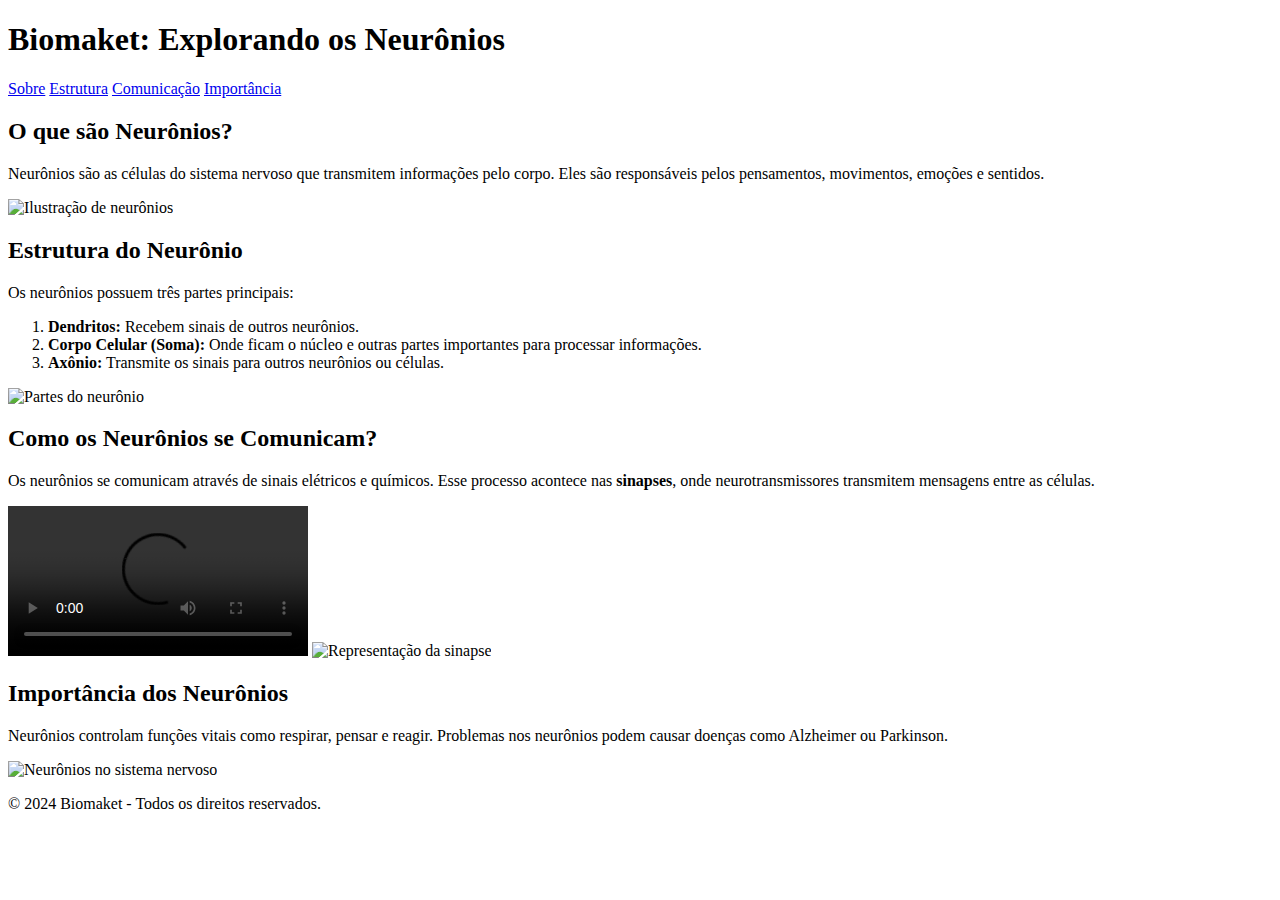
==== Neuronios-INFO3V-main/index.html @ 44509207 "Add files via upload" ====
<!DOCTYPE html>
<html lang="pt-br">
<head>
    <meta charset="UTF-8">
    <meta name="viewport" content="width=device-width, initial-scale=1.0">
    <title>Neurônios</title>
    <link rel="stylesheet" href="../CSS/style.css">
</head>
<body>
    <header>
        <h1>Biomaket: Explorando os Neurônios</h1>
        <nav>
            <a href="#sobre">Sobre</a>
            <a href="#estrutura">Estrutura</a>
            <a href="#comunicacao">Comunicação</a>
            <a href="#importancia">Importância</a>
        </nav>
    </header>

    <main>
        <!-- Sobre os Neurônios -->
        <section id="sobre" class="section">
            <div class="container">
                <h2>O que são Neurônios?</h2>
                <p>Neurônios são as células do sistema nervoso que transmitem informações pelo corpo. Eles são responsáveis pelos pensamentos, movimentos, emoções e sentidos.</p>
                <img src="../IMAGENS/1-o-que-sao-neuronios.png" alt="Ilustração de neurônios" class="imagem-responsiva">
            </div>
        </section>

        <!-- Estrutura dos Neurônios -->
        <section id="estrutura" class="section">
            <div class="container">
                <h2>Estrutura do Neurônio</h2>
                <p>Os neurônios possuem três partes principais:</p>
                <ol>
                    <li><strong>Dendritos:</strong> Recebem sinais de outros neurônios.</li>
                    <li><strong>Corpo Celular (Soma):</strong> Onde ficam o núcleo e outras partes importantes para processar informações.</li>
                    <li><strong>Axônio:</strong> Transmite os sinais para outros neurônios ou células.</li>
                </ol>
                <img src="../IMAGENS/2-estrutura-neuronio.png" alt="Partes do neurônio" class="imagem-responsiva">
            </div>
        </section>

        <!-- Comunicação entre Neurônios -->
        <section id="comunicacao" class="section">
            <div class="container">
                <h2>Como os Neurônios se Comunicam?</h2>
                <p>Os neurônios se comunicam através de sinais elétricos e químicos. Esse processo acontece nas <strong>sinapses</strong>, onde neurotransmissores transmitem mensagens entre as células.</p>
                <video src="../VIDEOS/videobiomaket.mp4" controls></video>
                <img src="../IMAGENS/3-comunicacao-neuronios.png" alt="Representação da sinapse" class="imagem-responsiva">
            </div>
        </section>

        <!-- Importância dos Neurônios -->
        <section id="importancia" class="section">
            <div class="container">
                <h2>Importância dos Neurônios</h2>
                <p>Neurônios controlam funções vitais como respirar, pensar e reagir. Problemas nos neurônios podem causar doenças como Alzheimer ou Parkinson.</p>
                <img src="../IMAGENS/4-importancia-neuronios.png" alt="Neurônios no sistema nervoso" class="imagem-responsiva">
            </div>
        </section>
    </main>

    <footer class="footer">
        <div class="container">
            <p>&copy; 2024 Biomaket - Todos os direitos reservados.</p>
        </div>
    </footer>
</body>
</html>
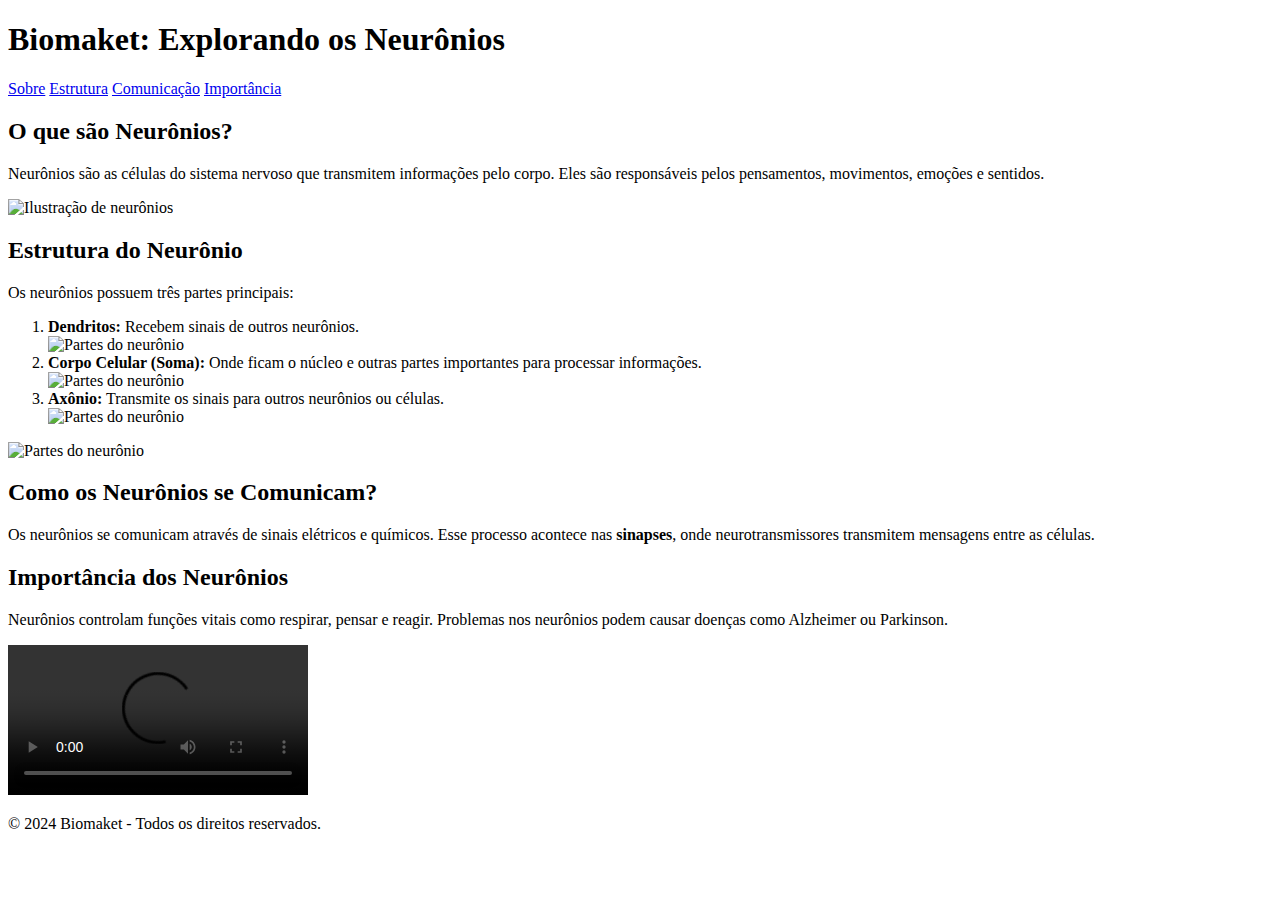
==== commit 11424f41: "Update index.html" ====
--- a/Neuronios-INFO3V-main/index.html
+++ b/Neuronios-INFO3V-main/index.html
@@ -23,7 +23,7 @@
             <div class="container">
                 <h2>O que são Neurônios?</h2>
                 <p>Neurônios são as células do sistema nervoso que transmitem informações pelo corpo. Eles são responsáveis pelos pensamentos, movimentos, emoções e sentidos.</p>
-                <img src="../IMAGENS/1-o-que-sao-neuronios.png" alt="Ilustração de neurônios" class="imagem-responsiva">
+                <img src="../IMAGENS/1-o-que-sao-neuronios.jpeg" alt="Ilustração de neurônios" class="imagem-responsiva">
             </div>
         </section>
 
@@ -34,8 +34,11 @@
                 <p>Os neurônios possuem três partes principais:</p>
                 <ol>
                     <li><strong>Dendritos:</strong> Recebem sinais de outros neurônios.</li>
+                    <img src="../IMAGENS/dendritos.jpeg" alt="Partes do neurônio" class="imagem-responsiva">
                     <li><strong>Corpo Celular (Soma):</strong> Onde ficam o núcleo e outras partes importantes para processar informações.</li>
+                    <img src="../IMAGENS/soma.jpeg" alt="Partes do neurônio" class="imagem-responsiva">
                     <li><strong>Axônio:</strong> Transmite os sinais para outros neurônios ou células.</li>
+                    <img src="../IMAGENS/axonio.jpeg" alt="Partes do neurônio" class="imagem-responsiva">
                 </ol>
                 <img src="../IMAGENS/2-estrutura-neuronio.png" alt="Partes do neurônio" class="imagem-responsiva">
             </div>
@@ -46,8 +49,7 @@
             <div class="container">
                 <h2>Como os Neurônios se Comunicam?</h2>
                 <p>Os neurônios se comunicam através de sinais elétricos e químicos. Esse processo acontece nas <strong>sinapses</strong>, onde neurotransmissores transmitem mensagens entre as células.</p>
-                <video src="../VIDEOS/videobiomaket.mp4" controls></video>
-                <img src="../IMAGENS/3-comunicacao-neuronios.png" alt="Representação da sinapse" class="imagem-responsiva">
+               
             </div>
         </section>
 
@@ -56,7 +58,7 @@
             <div class="container">
                 <h2>Importância dos Neurônios</h2>
                 <p>Neurônios controlam funções vitais como respirar, pensar e reagir. Problemas nos neurônios podem causar doenças como Alzheimer ou Parkinson.</p>
-                <img src="../IMAGENS/4-importancia-neuronios.png" alt="Neurônios no sistema nervoso" class="imagem-responsiva">
+                <video src="../VIDEOS/videobiomaket.mp4" controls></video>
             </div>
         </section>
     </main>
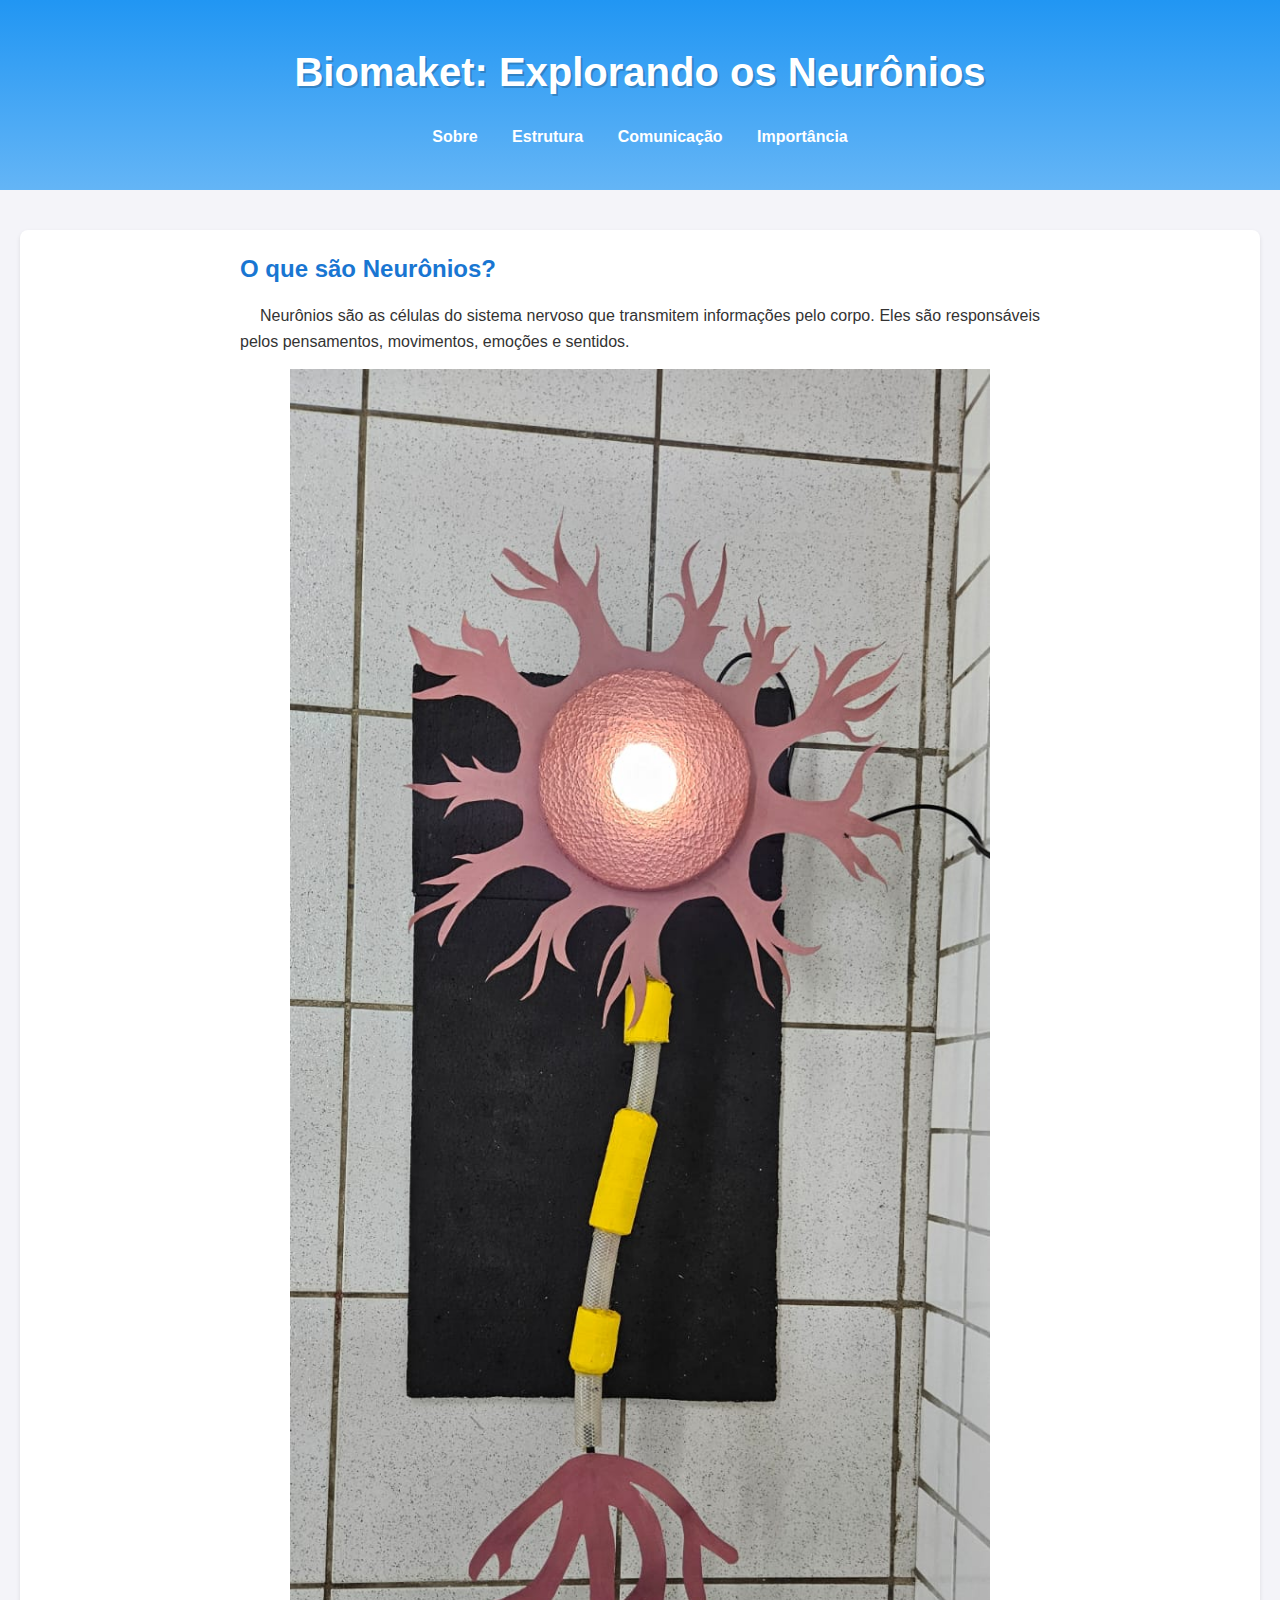
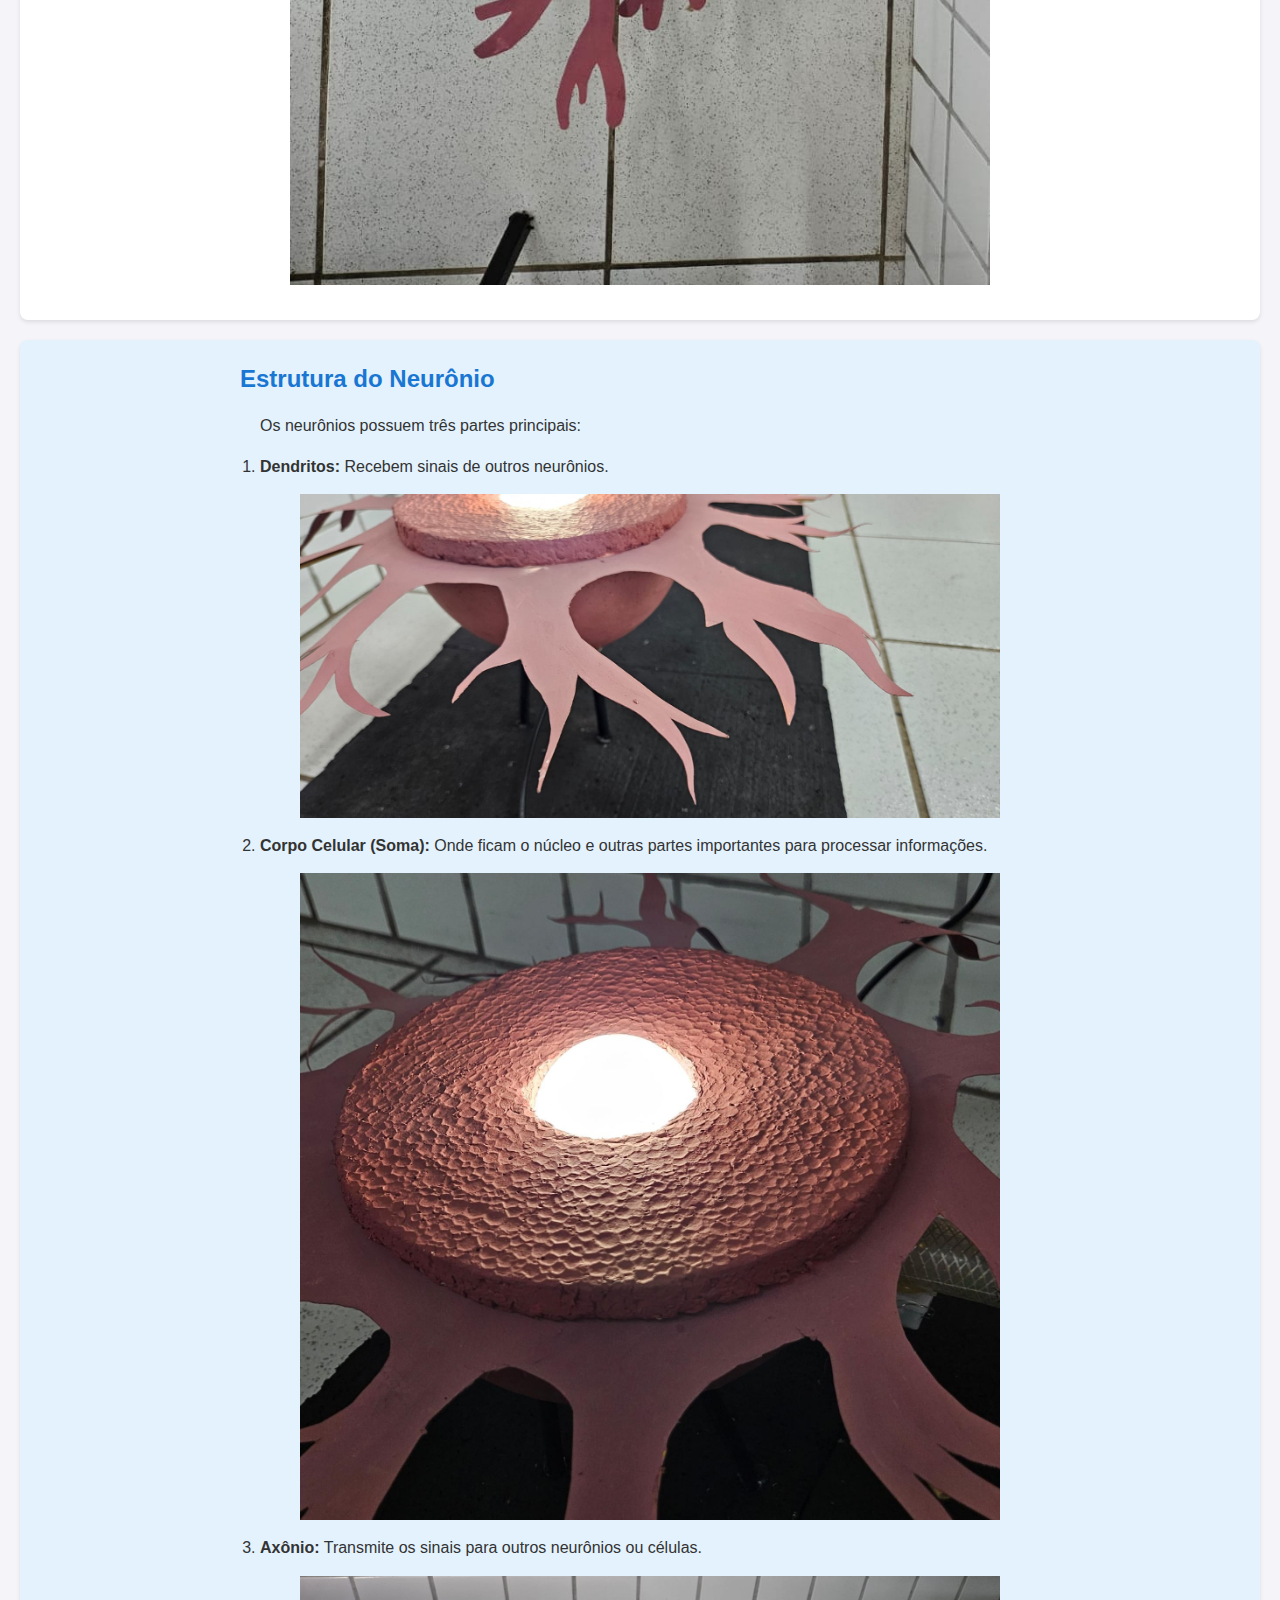
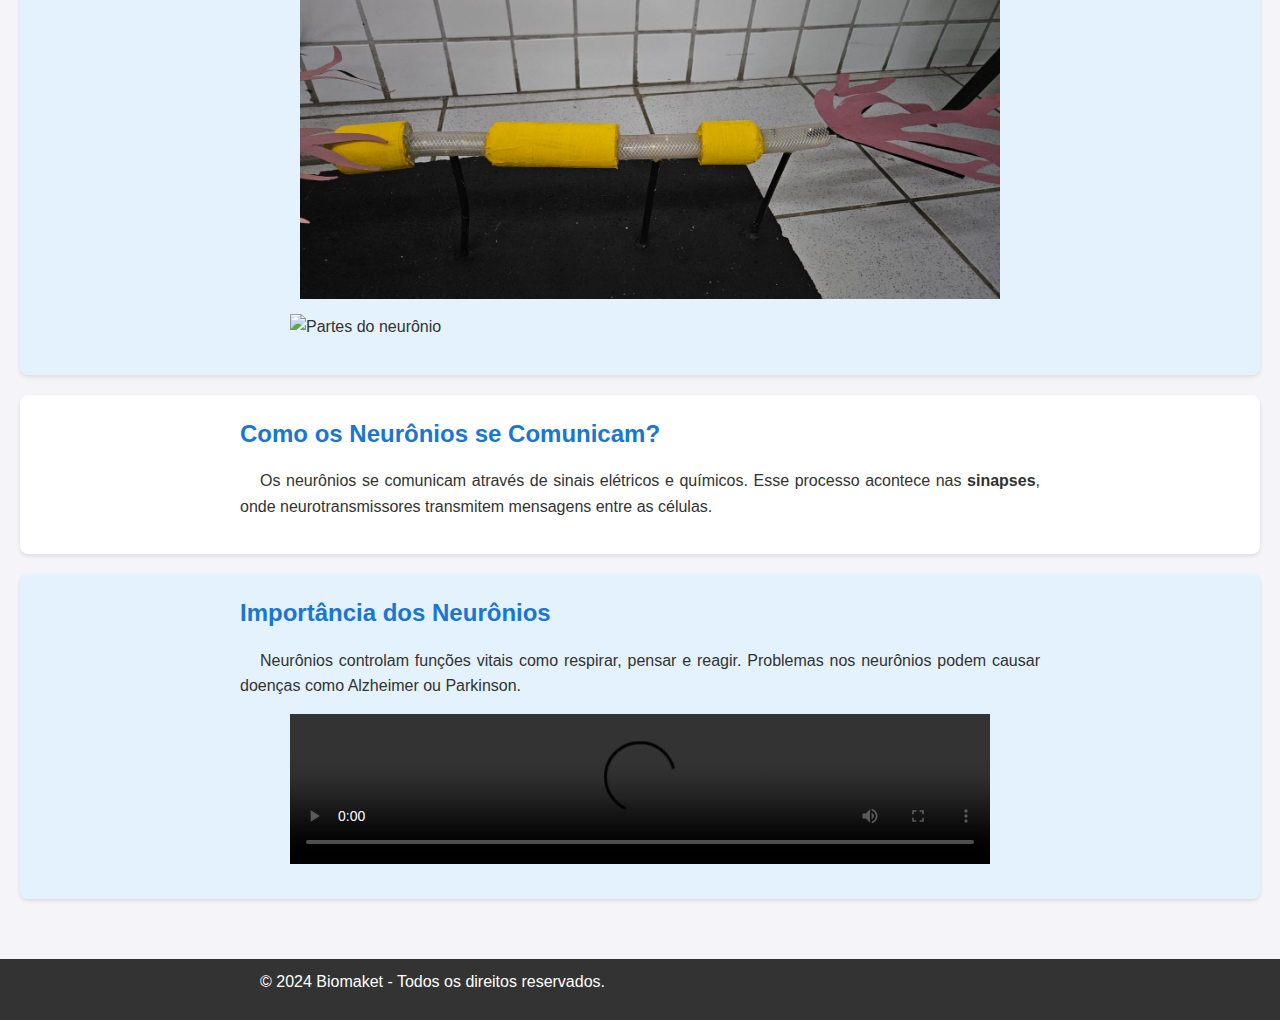
==== commit 38e30d67: "Update index.html" ====
--- a/Neuronios-INFO3V-main/index.html
+++ b/Neuronios-INFO3V-main/index.html
@@ -4,7 +4,7 @@
     <meta charset="UTF-8">
     <meta name="viewport" content="width=device-width, initial-scale=1.0">
     <title>Neurônios</title>
-    <link rel="stylesheet" href="../CSS/style.css">
+    <link rel="stylesheet" href="CSS/style.css">
 </head>
 <body>
     <header>
@@ -23,7 +23,7 @@
             <div class="container">
                 <h2>O que são Neurônios?</h2>
                 <p>Neurônios são as células do sistema nervoso que transmitem informações pelo corpo. Eles são responsáveis pelos pensamentos, movimentos, emoções e sentidos.</p>
-                <img src="../IMAGENS/1-o-que-sao-neuronios.jpeg" alt="Ilustração de neurônios" class="imagem-responsiva">
+                <img src="IMAGENS/1-o-que-sao-neuronios.jpeg" alt="Ilustração de neurônios" class="imagem-responsiva">
             </div>
         </section>
 
@@ -34,13 +34,13 @@
                 <p>Os neurônios possuem três partes principais:</p>
                 <ol>
                     <li><strong>Dendritos:</strong> Recebem sinais de outros neurônios.</li>
-                    <img src="../IMAGENS/dendritos.jpeg" alt="Partes do neurônio" class="imagem-responsiva">
+                    <img src="IMAGENS/dendritos.jpeg" alt="Partes do neurônio" class="imagem-responsiva">
                     <li><strong>Corpo Celular (Soma):</strong> Onde ficam o núcleo e outras partes importantes para processar informações.</li>
-                    <img src="../IMAGENS/soma.jpeg" alt="Partes do neurônio" class="imagem-responsiva">
+                    <img src="IMAGENS/soma.jpeg" alt="Partes do neurônio" class="imagem-responsiva">
                     <li><strong>Axônio:</strong> Transmite os sinais para outros neurônios ou células.</li>
-                    <img src="../IMAGENS/axonio.jpeg" alt="Partes do neurônio" class="imagem-responsiva">
+                    <img src="IMAGENS/axonio.jpeg" alt="Partes do neurônio" class="imagem-responsiva">
                 </ol>
-                <img src="../IMAGENS/2-estrutura-neuronio.png" alt="Partes do neurônio" class="imagem-responsiva">
+                <img src="IMAGENS/2-estrutura-neuronio.png" alt="Partes do neurônio" class="imagem-responsiva">
             </div>
         </section>
 
@@ -58,7 +58,7 @@
             <div class="container">
                 <h2>Importância dos Neurônios</h2>
                 <p>Neurônios controlam funções vitais como respirar, pensar e reagir. Problemas nos neurônios podem causar doenças como Alzheimer ou Parkinson.</p>
-                <video src="../VIDEOS/videobiomaket.mp4" controls></video>
+                <video src="VIDEOS/videobiomaket.mp4" controls></video>
             </div>
         </section>
     </main>
--- a/Neuronios-INFO3V-main/CSS/style.css
+++ b/Neuronios-INFO3V-main/CSS/style.css
@@ -0,0 +1,104 @@
+/* Reset básico */
+* {
+    margin: 0;
+    padding: 0;
+    box-sizing: border-box;
+}
+
+body {
+    font-family: Arial, Helvetica, sans-serif;
+    line-height: 1.6;
+    background-color: #f4f4f9;
+    color: #333;
+    margin: 0;
+}
+
+header {
+    background-image: linear-gradient(to bottom, #2196F3, #64B5F6);
+    min-height: 150px;
+    text-align: center;
+    padding: 40px;
+    color: white;
+}
+
+header h1 {
+    font-size: 2.5em;
+    margin-bottom: 20px;
+    text-shadow: 2px 2px 0px rgba(0, 0, 0, 0.2);
+}
+
+nav {
+    margin-top: 10px;
+}
+
+nav a {
+    color: white;
+    text-decoration: none;
+    margin: 0 15px;
+    font-weight: bold;
+    transition: color 0.3s ease;
+}
+
+nav a:hover {
+    color: #FFEB3B;
+}
+
+main {
+    padding: 20px;
+}
+
+.section {
+    padding: 20px;
+    margin: 20px 0;
+    background: white;
+    border-radius: 8px;
+    box-shadow: 0 2px 4px rgba(0, 0, 0, 0.1);
+}
+
+.section:nth-child(even) {
+    background: #E3F2FD;
+}
+
+.container {
+    max-width: 800px;
+    margin: 0 auto;
+}
+
+h2 {
+    margin-bottom: 15px;
+    color: #1976D2;
+}
+
+p {
+    margin-bottom: 15px;
+    text-align: justify;
+    text-indent: 20px;
+}
+
+ol, ul {
+    margin-left: 20px;
+    margin-bottom: 15px;
+}
+
+video {
+    width: 100%;
+    max-width: 700px;
+    display: block;
+    margin: 15px auto;
+}
+
+img.imagem-responsiva {
+    width: 100%;
+    max-width: 700px;
+    height: auto;
+    display: block;
+    margin: 15px auto;
+}
+
+.footer {
+    background-color: #333;
+    color: white;
+    text-align: center;
+    padding: 10px 0;
+    margin-top: 20px;
+}
